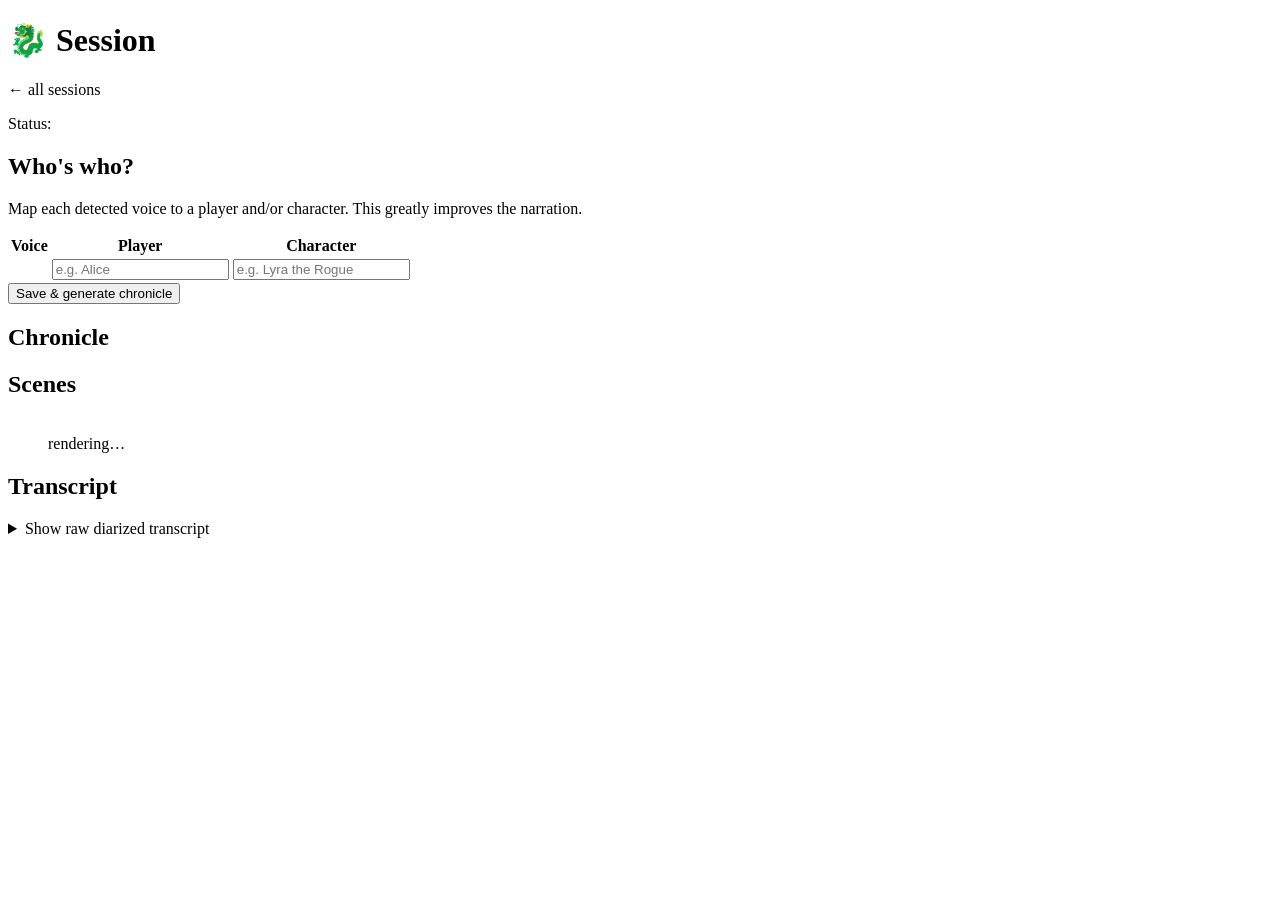
==== orchestrator/src/main/resources/templates/session.html @ 547d4be4 "Initial commit" ====
<!DOCTYPE html>
<html lang="en" xmlns:th="http://www.thymeleaf.org">
<head>
    <meta charset="UTF-8"/>
    <title th:text="'Session ' + ${story.id}">Session</title>
    <link rel="stylesheet" th:href="@{/style.css}"/>
    <!-- Auto-refresh while work is in progress -->
    <meta http-equiv="refresh" content="8" th:if="${autoRefresh}"/>
</head>
<body>
<header>
    <h1>🐉 Session <span th:text="${story.id}"></span></h1>
    <p><a th:href="@{/}">← all sessions</a></p>
    <p>Status: <span class="badge" th:text="${story.status}"></span></p>
    <p th:if="${story.errorMessage != null and story.status.name() == 'FAILED'}" class="error" th:text="${story.errorMessage}"></p>
</header>

<!-- Speaker labeling step -->
<section class="card" th:if="${story.status.name() == 'AWAITING_LABELS'}">
    <h2>Who's who?</h2>
    <p class="muted">Map each detected voice to a player and/or character. This greatly improves the narration.</p>
    <form method="post" th:action="@{'/sessions/' + ${story.id} + '/labels'}">
        <table>
            <thead><tr><th>Voice</th><th>Player</th><th>Character</th></tr></thead>
            <tbody>
            <tr th:each="sp : ${speakers}">
                <td th:text="${sp}"></td>
                <td><input type="text" th:name="'player_' + ${sp}" placeholder="e.g. Alice"/></td>
                <td><input type="text" th:name="'character_' + ${sp}" placeholder="e.g. Lyra the Rogue"/></td>
            </tr>
            </tbody>
        </table>
        <button type="submit">Save & generate chronicle</button>
    </form>
</section>

<!-- Narration -->
<section class="card" th:if="${story.narration}">
    <h2>Chronicle</h2>
    <div class="prose" th:text="${story.narration}"></div>
</section>

<!-- Scenes gallery -->
<section class="card" th:if="${!#lists.isEmpty(story.scenes)}">
    <h2>Scenes</h2>
    <div class="gallery">
        <figure th:each="scene, it : ${story.scenes}">
            <img th:if="${scene.imagePath}"
                 th:src="@{'/sessions/' + ${story.id} + '/images/' + ${#strings.substringAfter(scene.imagePath, 'images/')}}"
                 th:alt="${scene.title}"/>
            <div th:unless="${scene.imagePath}" class="placeholder">rendering…</div>
            <figcaption>
                <strong th:text="${scene.title}"></strong>
                <p th:text="${scene.narration}"></p>
            </figcaption>
        </figure>
    </div>
</section>

<!-- Transcript -->
<section class="card" th:if="${story.transcript}">
    <h2>Transcript <span class="muted" th:text="'(' + ${story.transcript.segments.size()} + ' segments)'"></span></h2>
    <details>
        <summary>Show raw diarized transcript</summary>
        <div class="transcript">
            <p th:each="seg : ${story.transcript.segments}">
                <span class="speaker" th:text="${seg.speaker}"></span>
                <span th:text="${seg.text}"></span>
            </p>
        </div>
    </details>
</section>
</body>
</html>
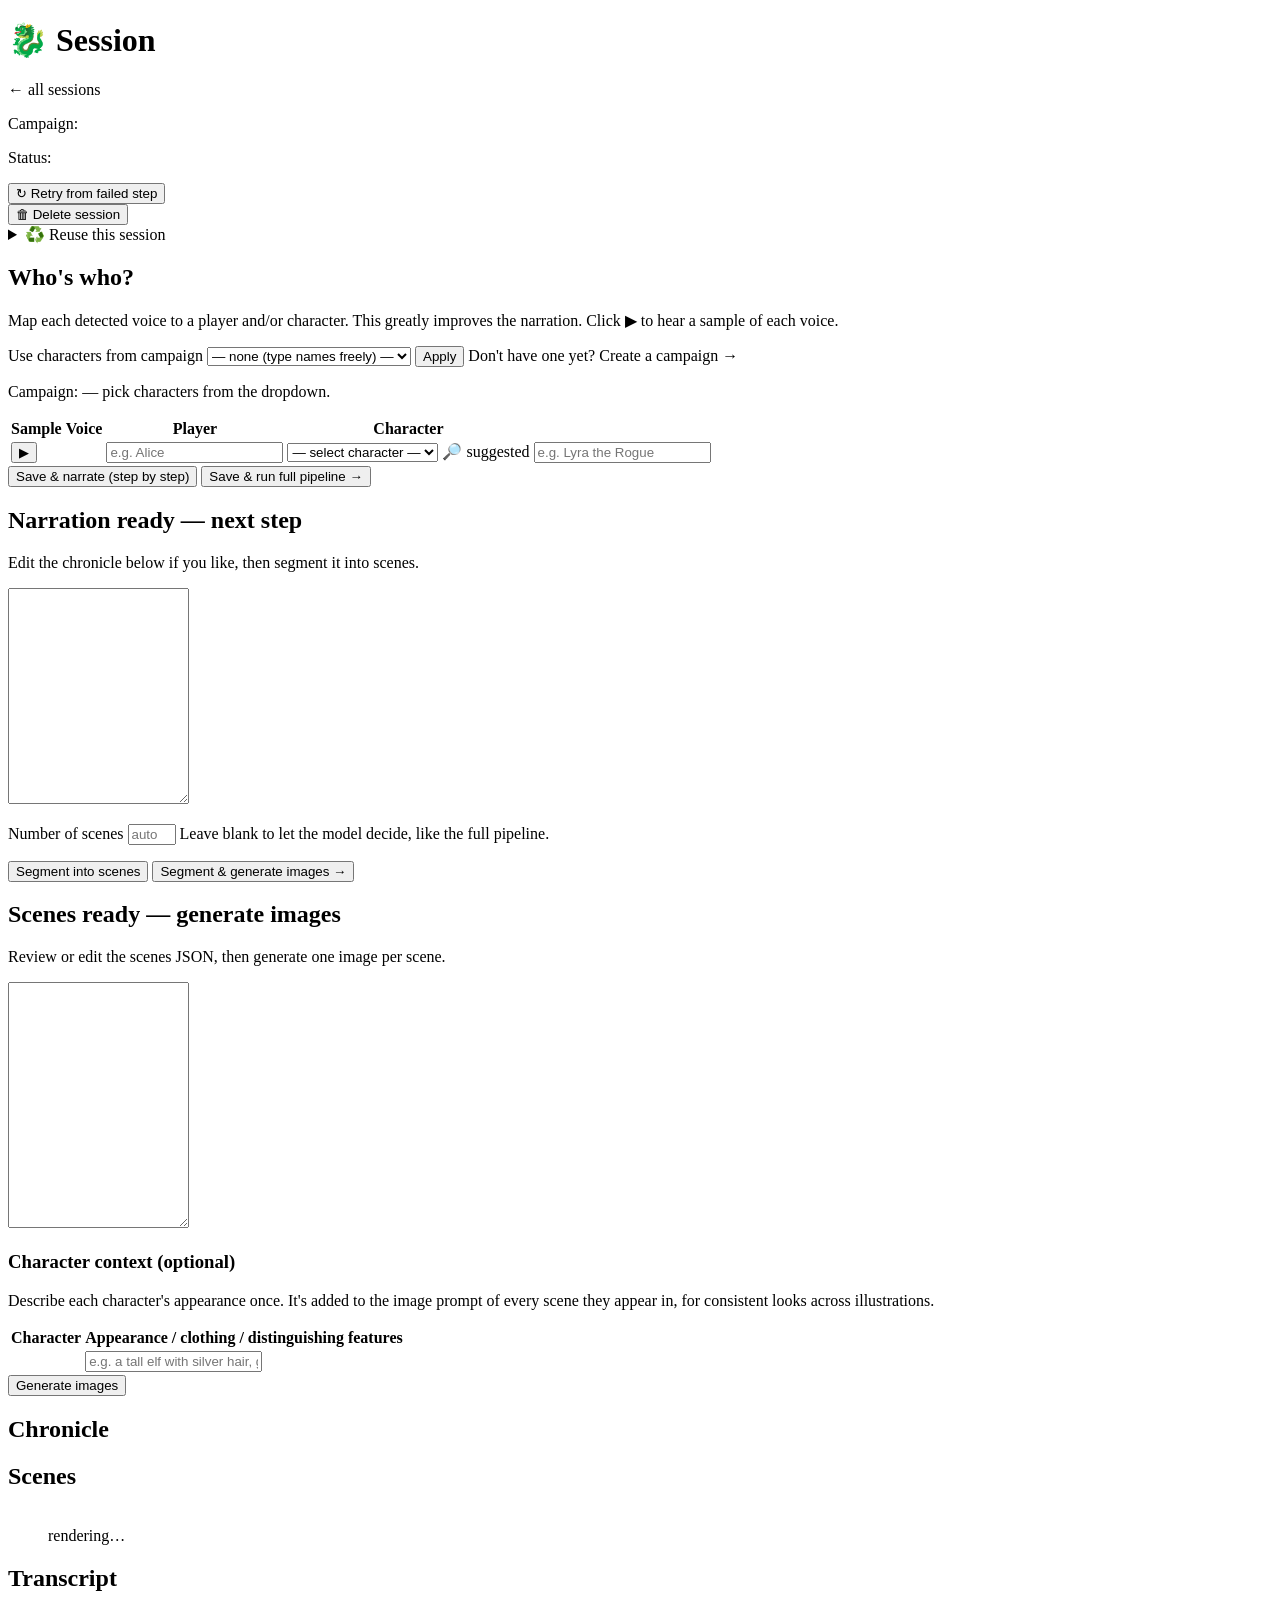
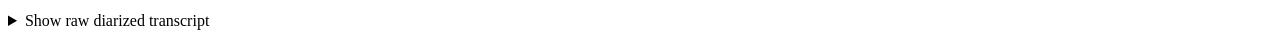
==== commit bf6d3151: "Campaign oriented" ====
--- a/orchestrator/src/main/resources/templates/session.html
+++ b/orchestrator/src/main/resources/templates/session.html
@@ -11,31 +11,208 @@
 <header>
     <h1>🐉 Session <span th:text="${story.id}"></span></h1>
     <p><a th:href="@{/}">← all sessions</a></p>
+    <p th:if="${campaign != null}">Campaign:
+        <a th:href="@{'/campaigns/' + ${campaign.id}}" th:text="${campaign.name}"></a></p>
     <p>Status: <span class="badge" th:text="${story.status}"></span></p>
     <p th:if="${story.errorMessage != null and story.status.name() == 'FAILED'}" class="error" th:text="${story.errorMessage}"></p>
+    <form th:if="${story.status.name() == 'FAILED'}" method="post" th:action="@{'/sessions/' + ${story.id} + '/retry'}">
+        <button type="submit">↻ Retry from failed step</button>
+    </form>
+    <form method="post" th:action="@{'/sessions/' + ${story.id} + '/delete'}"
+          onsubmit="return confirm('Delete this session and all its files? This cannot be undone.');">
+        <button type="submit" class="danger">🗑 Delete session</button>
+    </form>
 </header>
+
+<!-- Reuse this session: fork a fresh session from any available stage -->
+<section class="card"
+         th:if="${hasAudio or story.transcript != null or story.narration != null or !#lists.isEmpty(story.scenes)}">
+    <details>
+        <summary>♻️ Reuse this session</summary>
+        <p class="muted">Start a fresh session from any stage below — this session stays unchanged.</p>
+        <div class="btn-row">
+            <form th:if="${hasAudio}" method="post" th:action="@{'/sessions/' + ${story.id} + '/fork'}">
+                <input type="hidden" name="from" value="audio"/>
+                <button type="submit" class="secondary">Re-transcribe audio</button>
+            </form>
+            <form th:if="${story.transcript != null}" method="post" th:action="@{'/sessions/' + ${story.id} + '/fork'}">
+                <input type="hidden" name="from" value="transcript"/>
+                <button type="submit" class="secondary">Reuse transcript → relabel</button>
+            </form>
+            <form th:if="${story.narration != null}" method="post" th:action="@{'/sessions/' + ${story.id} + '/fork'}">
+                <input type="hidden" name="from" value="narration"/>
+                <button type="submit" class="secondary">Reuse narration → segment</button>
+            </form>
+            <form th:if="${!#lists.isEmpty(story.scenes)}" method="post" th:action="@{'/sessions/' + ${story.id} + '/fork'}">
+                <input type="hidden" name="from" value="scenes"/>
+                <button type="submit" class="secondary">Reuse scenes → generate images</button>
+            </form>
+        </div>
+    </details>
+</section>
 
 <!-- Speaker labeling step -->
 <section class="card" th:if="${story.status.name() == 'AWAITING_LABELS'}">
     <h2>Who's who?</h2>
-    <p class="muted">Map each detected voice to a player and/or character. This greatly improves the narration.</p>
+    <p class="muted">Map each detected voice to a player and/or character. This greatly improves the narration.
+        <span th:if="${hasAudio}">Click ▶ to hear a sample of each voice.</span></p>
+
+    <!-- Pick a campaign to label from its characters (works even if none was chosen at upload) -->
+    <form method="post" th:action="@{'/sessions/' + ${story.id} + '/campaign'}" class="field"
+          th:if="${!#lists.isEmpty(allCampaigns)}">
+        <label for="campaignId">Use characters from campaign</label>
+        <select name="campaignId" id="campaignId" onchange="this.form.submit()">
+            <option value="">— none (type names freely) —</option>
+            <option th:each="c : ${allCampaigns}" th:value="${c.id}" th:text="${c.name}"
+                    th:selected="${campaign != null and campaign.id == c.id}"></option>
+        </select>
+        <button type="submit" class="secondary">Apply</button>
+        <span class="muted">Don't have one yet? <a th:href="@{/campaigns}">Create a campaign →</a></span>
+    </form>
+    <p class="muted" th:if="${campaign != null}">
+        Campaign: <strong th:text="${campaign.name}"></strong> — pick characters from the dropdown.</p>
+    <!-- Hidden shared player; used to preview a speaker's slice -->
+    <audio th:if="${hasAudio}" id="voicePlayer" preload="none"
+           th:src="@{'/sessions/' + ${story.id} + '/audio'}"></audio>
     <form method="post" th:action="@{'/sessions/' + ${story.id} + '/labels'}">
         <table>
-            <thead><tr><th>Voice</th><th>Player</th><th>Character</th></tr></thead>
+            <thead><tr>
+                <th th:if="${hasAudio}">Sample</th>
+                <th>Voice</th><th>Player</th><th>Character</th>
+            </tr></thead>
             <tbody>
-            <tr th:each="sp : ${speakers}">
-                <td th:text="${sp}"></td>
-                <td><input type="text" th:name="'player_' + ${sp}" placeholder="e.g. Alice"/></td>
-                <td><input type="text" th:name="'character_' + ${sp}" placeholder="e.g. Lyra the Rogue"/></td>
+            <tr th:each="sp : ${speakerSamples}">
+                <td th:if="${hasAudio}">
+                    <button type="button" class="play-sample"
+                            th:attr="data-start=${sp.start}, data-end=${sp.end}"
+                            th:title="'Play ' + ${sp.speaker}">▶</button>
+                </td>
+                <td th:text="${sp.speaker}"></td>
+                <td><input type="text" th:name="'player_' + ${sp.speaker}" th:id="'player_' + ${sp.speaker}"
+                           th:value="${existingLabels[sp.speaker]?.player}" placeholder="e.g. Alice"/></td>
+                <!-- Campaign present: choose from its characters -->
+                <td th:if="${!#lists.isEmpty(campaignCharacters)}">
+                    <select class="char-select" th:name="'character_' + ${sp.speaker}"
+                            th:attr="data-player-target='player_' + ${sp.speaker}">
+                        <option value="">— select character —</option>
+                        <option th:each="cc : ${campaignCharacters}" th:value="${cc.name}"
+                                th:attr="data-player=${cc.player}"
+                                th:selected="${(existingLabels[sp.speaker] != null and existingLabels[sp.speaker].character == cc.name)
+                                               or (existingLabels[sp.speaker] == null and suggestedCharacters[sp.speaker] == cc.name)}"
+                                th:text="${cc.player != null and !cc.player.isEmpty()} ? (${cc.name} + ' (' + ${cc.player} + ')') : ${cc.name}"></option>
+                    </select>
+                    <span class="muted" th:if="${suggestedCharacters[sp.speaker] != null}"
+                          th:title="'Suggested from a recognised voice'">🔎 suggested</span>
+                </td>
+                <!-- No campaign: free-text character -->
+                <td th:unless="${!#lists.isEmpty(campaignCharacters)}">
+                    <input type="text" th:name="'character_' + ${sp.speaker}"
+                           th:value="${existingLabels[sp.speaker]?.character}" placeholder="e.g. Lyra the Rogue"/>
+                </td>
             </tr>
             </tbody>
         </table>
-        <button type="submit">Save & generate chronicle</button>
+        <div class="btn-row">
+            <button type="submit" name="mode" value="step">Save & narrate (step by step)</button>
+            <button type="submit" name="mode" value="full" class="secondary">Save & run full pipeline →</button>
+        </div>
+    </form>
+    <script>
+        // Auto-fill the player field when a campaign character is selected.
+        document.querySelectorAll('.char-select').forEach(function (sel) {
+            sel.addEventListener('change', function () {
+                var opt = sel.options[sel.selectedIndex];
+                var player = opt ? opt.getAttribute('data-player') : '';
+                var targetId = sel.getAttribute('data-player-target');
+                var input = targetId ? document.getElementById(targetId) : null;
+                if (input && player) input.value = player;
+            });
+        });
+    </script>
+    <script th:if="${hasAudio}">
+        (function () {
+            var player = document.getElementById('voicePlayer');
+            var stopAt = null;
+            document.querySelectorAll('.play-sample').forEach(function (btn) {
+                btn.addEventListener('click', function () {
+                    var start = parseFloat(btn.getAttribute('data-start')) || 0;
+                    var end = parseFloat(btn.getAttribute('data-end'));
+                    stopAt = isNaN(end) ? null : end;
+                    var play = function () {
+                        try { player.currentTime = start; } catch (e) { /* seek before metadata */ }
+                        player.play();
+                    };
+                    if (player.readyState >= 1) {
+                        play();
+                    } else {
+                        player.addEventListener('loadedmetadata', play, { once: true });
+                        player.load();
+                    }
+                });
+            });
+            player.addEventListener('timeupdate', function () {
+                if (stopAt !== null && player.currentTime >= stopAt) {
+                    player.pause();
+                    stopAt = null;
+                }
+            });
+        })();
+    </script>
+</section>
+
+<!-- Checkpoint: narration ready, choose next step -->
+<section class="card" th:if="${story.status.name() == 'NARRATED'}">
+    <h2>Narration ready — next step</h2>
+    <p class="muted">Edit the chronicle below if you like, then segment it into scenes.</p>
+    <form method="post" th:action="@{'/sessions/' + ${story.id} + '/run-segmentation'}">
+        <textarea name="narration" rows="14" th:text="${story.narration}"></textarea>
+        <p class="field">
+            <label for="sceneCount">Number of scenes</label>
+            <input type="number" id="sceneCount" name="sceneCount" min="1" max="40"
+                   th:value="${story.requestedSceneCount}" placeholder="auto (5–12)"/>
+            <span class="muted">Leave blank to let the model decide, like the full pipeline.</span>
+        </p>
+        <div class="btn-row">
+            <button type="submit" name="mode" value="step">Segment into scenes</button>
+            <button type="submit" name="mode" value="full" class="secondary">Segment & generate images →</button>
+        </div>
+    </form>
+</section>
+
+<!-- Checkpoint: scenes ready, generate images -->
+<section class="card" th:if="${story.status.name() == 'SEGMENTED'}">
+    <h2>Scenes ready — generate images</h2>
+    <p class="muted">Review or edit the scenes JSON, then generate one image per scene.</p>
+    <form method="post" th:action="@{'/sessions/' + ${story.id} + '/run-images'}">
+        <textarea name="scenesJson" rows="16" th:text="${scenesJson}"></textarea>
+
+        <div th:if="${!#lists.isEmpty(sceneCharacters)}">
+            <h3>Character context <span class="muted">(optional)</span></h3>
+            <p class="muted">Describe each character's appearance once. It's added to the image
+                prompt of every scene they appear in, for consistent looks across illustrations.</p>
+            <table>
+                <thead><tr><th>Character</th><th>Appearance / clothing / distinguishing features</th></tr></thead>
+                <tbody>
+                <tr th:each="c : ${sceneCharacters}">
+                    <td>
+                        <input type="hidden" name="charName" th:value="${c}"/>
+                        <span th:text="${c}"></span>
+                    </td>
+                    <td><input type="text" name="charDesc" th:value="${characterProfiles[c]}"
+                               placeholder="e.g. a tall elf with silver hair, green leather armor, twin daggers"/></td>
+                </tr>
+                </tbody>
+            </table>
+        </div>
+
+        <div class="btn-row">
+            <button type="submit">Generate images</button>
+        </div>
     </form>
 </section>
 
 <!-- Narration -->
-<section class="card" th:if="${story.narration}">
+<section class="card" th:if="${story.narration != null}">
     <h2>Chronicle</h2>
     <div class="prose" th:text="${story.narration}"></div>
 </section>
@@ -45,10 +222,10 @@
     <h2>Scenes</h2>
     <div class="gallery">
         <figure th:each="scene, it : ${story.scenes}">
-            <img th:if="${scene.imagePath}"
+            <img th:if="${scene.imagePath != null and !scene.imagePath.isBlank()}"
                  th:src="@{'/sessions/' + ${story.id} + '/images/' + ${#strings.substringAfter(scene.imagePath, 'images/')}}"
                  th:alt="${scene.title}"/>
-            <div th:unless="${scene.imagePath}" class="placeholder">rendering…</div>
+            <div th:unless="${scene.imagePath != null and !scene.imagePath.isBlank()}" class="placeholder">rendering…</div>
             <figcaption>
                 <strong th:text="${scene.title}"></strong>
                 <p th:text="${scene.narration}"></p>
@@ -58,7 +235,7 @@
 </section>
 
 <!-- Transcript -->
-<section class="card" th:if="${story.transcript}">
+<section class="card" th:if="${story.transcript != null}">
     <h2>Transcript <span class="muted" th:text="'(' + ${story.transcript.segments.size()} + ' segments)'"></span></h2>
     <details>
         <summary>Show raw diarized transcript</summary>
@@ -77,3 +254,6 @@
 
 
 
+
+
+
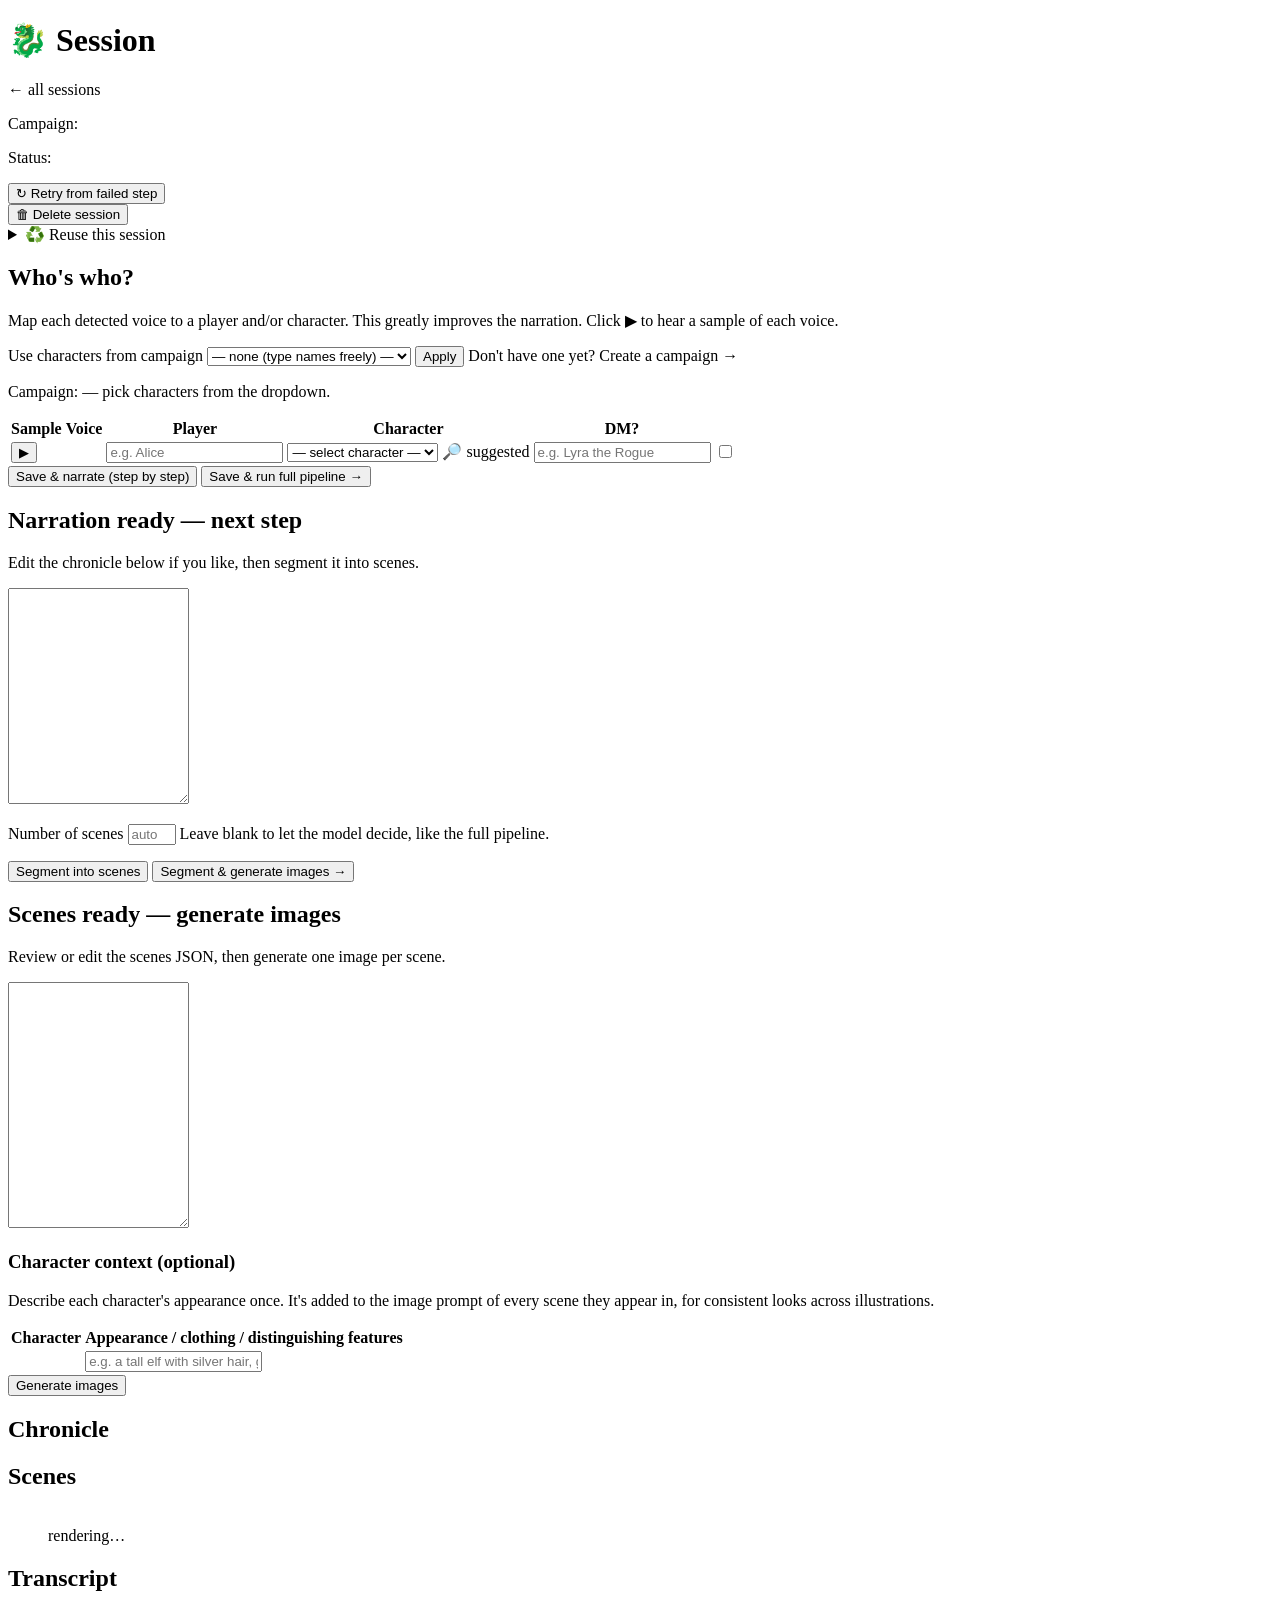
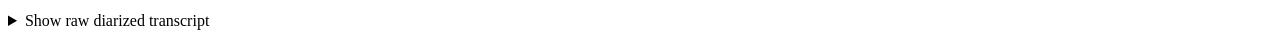
==== commit 86175048: "add DMnote" ====
--- a/orchestrator/src/main/resources/templates/session.html
+++ b/orchestrator/src/main/resources/templates/session.html
@@ -78,7 +78,7 @@
         <table>
             <thead><tr>
                 <th th:if="${hasAudio}">Sample</th>
-                <th>Voice</th><th>Player</th><th>Character</th>
+                <th>Voice</th><th>Player</th><th>Character</th><th title="The narrator/referee who voices all NPCs and the environment">DM?</th>
             </tr></thead>
             <tbody>
             <tr th:each="sp : ${speakerSamples}">
@@ -108,6 +108,12 @@
                 <td th:unless="${!#lists.isEmpty(campaignCharacters)}">
                     <input type="text" th:name="'character_' + ${sp.speaker}"
                            th:value="${existingLabels[sp.speaker]?.character}" placeholder="e.g. Lyra the Rogue"/>
+                </td>
+                <!-- Dungeon Master: narrator who voices all NPCs and the environment -->
+                <td style="text-align:center">
+                    <input type="checkbox" class="dm-check" th:name="'dm_' + ${sp.speaker}" value="true"
+                           th:checked="${existingLabels[sp.speaker]?.dungeonMaster}"
+                           title="This voice is the Dungeon Master (narrator/NPCs), not a single player character"/>
                 </td>
             </tr>
             </tbody>
